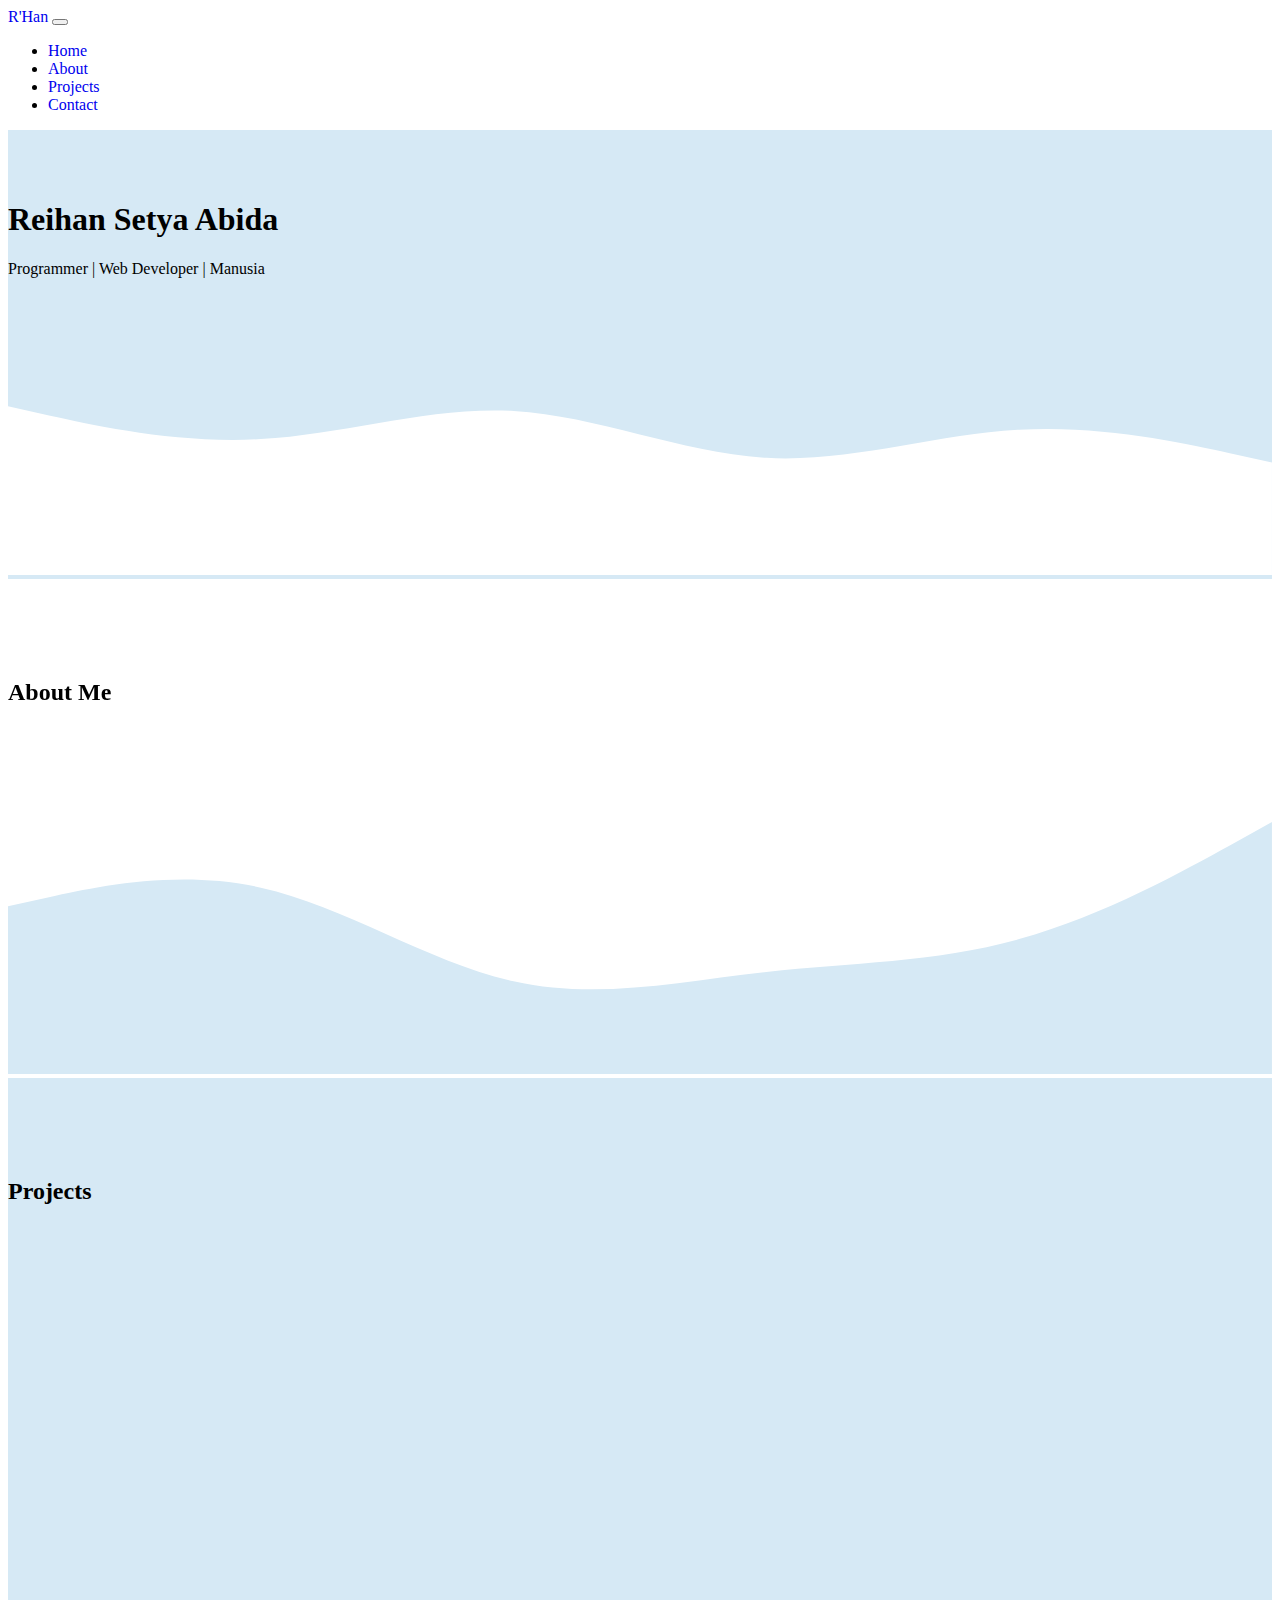
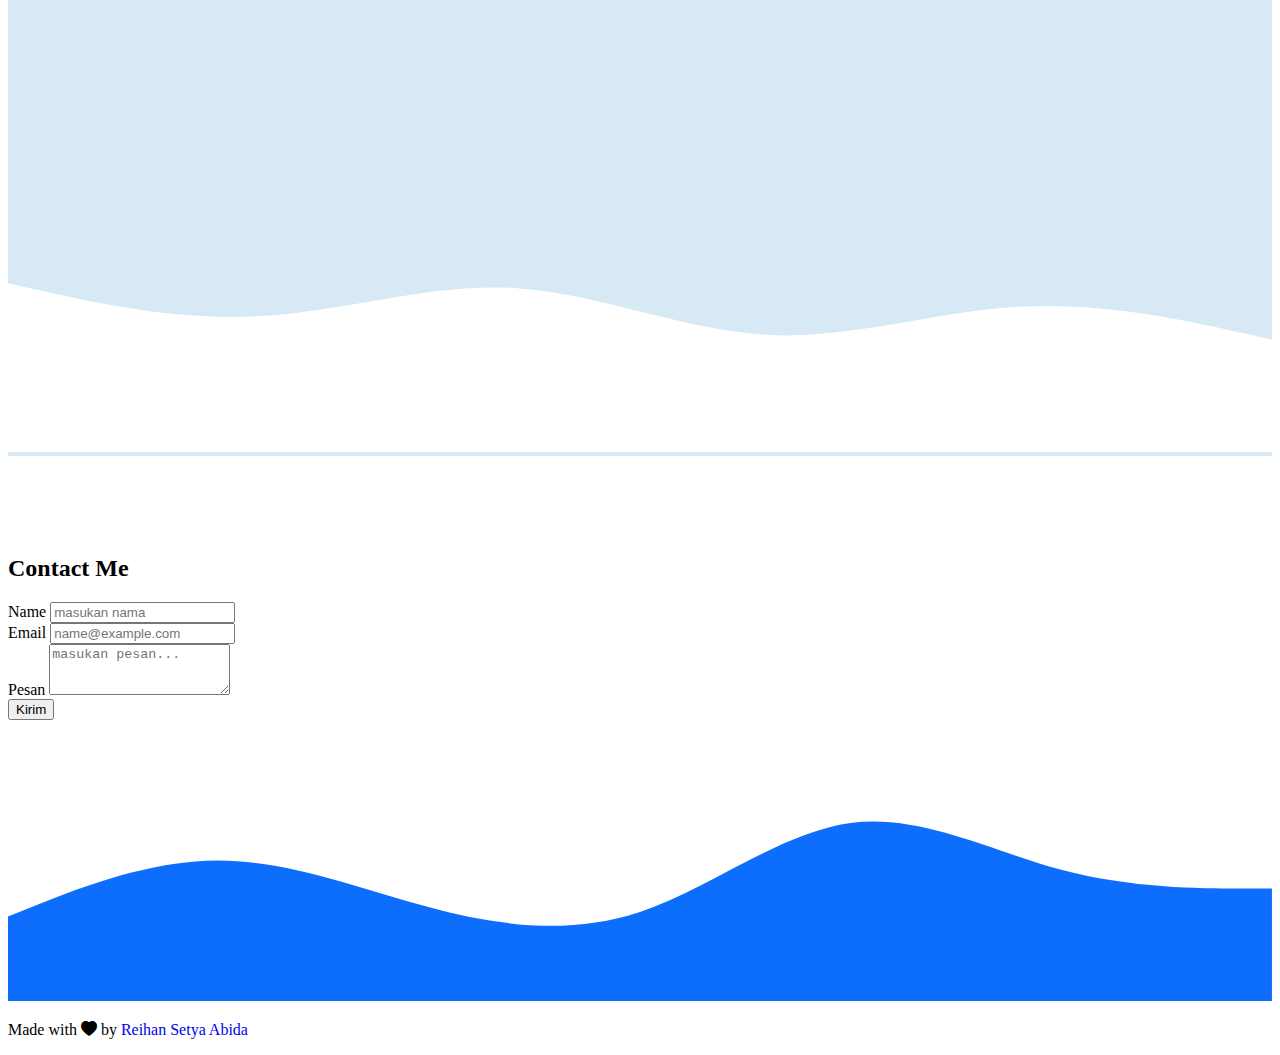
==== index.html @ ae2812f6 "Add files via upload" ====
<!doctype html>
<html lang="en">

<head>
    <!-- Required meta tags -->
    <meta charset="utf-8">
    <meta name="viewport" content="width=device-width, initial-scale=1">

    <!-- Bootstrap CSS -->
    <link href="https://cdn.jsdelivr.net/npm/bootstrap@5.0.0-beta3/dist/css/bootstrap.min.css" rel="stylesheet"
        integrity="sha384-eOJMYsd53ii+scO/bJGFsiCZc+5NDVN2yr8+0RDqr0Ql0h+rP48ckxlpbzKgwra6" crossorigin="anonymous">
    <link rel="stylesheet" href="https://cdn.jsdelivr.net/npm/bootstrap-icons@1.4.1/font/bootstrap-icons.css">
    <link rel="stylesheet" href="style.css">
    <!-- aos -->
    <link rel="stylesheet" href="https://unpkg.com/aos@next/dist/aos.css" />

    <title>Bootstrap 5</title>
</head>


<body>
    <!-- navbar -->
    <nav class="navbar navbar-expand-lg navbar-dark bg-primary fixed-top">
        <div class="container">
            <a class="navbar-brand" href="#">R'Han</a>
            <button class="navbar-toggler" type="button" data-bs-toggle="collapse" data-bs-target="#navbarNav"
                aria-controls="navbarNav" aria-expanded="false" aria-label="Toggle navigation">
                <span class="navbar-toggler-icon"></span>
            </button>
            <div class="collapse navbar-collapse" id="navbarNav">
                <ul class="navbar-nav ms-auto">
                    <li class="nav-item">
                        <a class="nav-link" aria-current="page" href="#">Home</a>
                    </li>
                    <li class="nav-item">
                        <a class="nav-link" href="#about">About</a>
                    </li>
                    <li class="nav-item">
                        <a class="nav-link" href="#project">Projects</a>
                    </li>
                    <li class="nav-item">
                        <a class="nav-link" href="#contact">Contact</a>
                    </li>
                </ul>
            </div>
        </div>
    </nav>
    <!-- end navbar -->

    <!-- jumbotron -->
    <section class="jumbotron text-center mt-5 pt-5">
        <img src="./img/poto2.png" class="img-thumbnail rounded-circle" alt="" width="200">
        <h1 class="display-4">Reihan Setya Abida</h1>
        <p class="lead">Programmer | Web Developer | Manusia</p>
        <svg xmlns="http://www.w3.org/2000/svg" viewBox="0 0 1440 320">
            <path fill="#ffff" fill-opacity="1"
                d="M0,128L48,138.7C96,149,192,171,288,165.3C384,160,480,128,576,133.3C672,139,768,181,864,186.7C960,192,1056,160,1152,154.7C1248,149,1344,171,1392,181.3L1440,192L1440,320L1392,320C1344,320,1248,320,1152,320C1056,320,960,320,864,320C768,320,672,320,576,320C480,320,384,320,288,320C192,320,96,320,48,320L0,320Z">
            </path>
        </svg>
    </section>
    <!-- end jumbotron -->

    <!-- about -->
    <section id="about">
        <div class="container">
            <div class="row pb-3" data-aos="fade-up" data-aos-offset="200" data-aos-once="true">
                <div class="col text-center">
                    <h2>About Me</h2>
                </div>
            </div>
            <div class="row justify-content-center fs-5" data-aos="fade-up" data-aos-offset="200" data-aos-once="true">
                <div class="col-lg-4">
                    <p>Lorem ipsum dolor sit amet consectetur adipisicing elit. Optio perspiciatis odit fugit officia
                        reprehenderit dolore fugiat exercitationem, hic labore quasi.</p>
                </div>
                <div class="col-lg-4">
                    <p>Lorem ipsum dolor sit amet consectetur adipisicing elit. Optio perspiciatis odit fugit officia
                        reprehenderit dolore fugiat exercitationem, hic labore quasi.</p>
                </div>
            </div>
        </div>
        <svg xmlns="http://www.w3.org/2000/svg" viewBox="0 0 1440 320">
            <path fill="#d6e9f5" fill-opacity="1"
                d="M0,128L48,117.3C96,107,192,85,288,106.7C384,128,480,192,576,213.3C672,235,768,213,864,202.7C960,192,1056,192,1152,165.3C1248,139,1344,85,1392,58.7L1440,32L1440,320L1392,320C1344,320,1248,320,1152,320C1056,320,960,320,864,320C768,320,672,320,576,320C480,320,384,320,288,320C192,320,96,320,48,320L0,320Z">
            </path>
        </svg>
    </section>
    <!-- end about -->

    <!-- project -->
    <section id="project">
        <div class="container">
            <div class="row pb-3">
                <div class="col text-center">
                    <h2>Projects</h2>
                </div>
            </div>
            <div class="row justify-content-center" data-aos="flip-up" data-aos-offset="500" data-aos-once="true">
                <div class="col-md-4">
                    <div class="card">
                        <img src="./img/project1.png" class="card-img-top" alt="...">
                        <div class="card-body">
                            <h5 class="card-title">Text Generator</h5>
                            <p class="card-text">Buatlah teks dengan kalimat sopan untuk mengechat dosen, asupan meme
                                setiap hari dan membuat teks rahasia.</p>
                            <a href="https://reihansetya.github.io/Generator/" target="_blank"
                                class="btn btn-primary">Lihat</a>
                        </div>
                    </div>
                </div>
                <div class="col-md-4">
                    <div class="card">
                        <img src="./img/project2.png" class="card-img-top" alt="...">
                        <div class="card-body">
                            <h5 class="card-title">Todo List</h5>
                            <p class="card-text">Atur kegiatan sehari-harimu dengan todolist agar lebih terarah</p>
                            <a href="./todolist/index.html" target="_blank" class="btn btn-primary">Lihat</a>
                        </div>
                    </div>
                </div>
                <div class="col-md-4">
                    <div class="card">
                        <img src="./img/project3.png" class="card-img-top" alt="...">
                        <div class="card-body">
                            <h5 class="card-title">Drum Kit</h5>
                            <p class="card-text">Mainkan simulasi drum dengan website drum kit dengan suara yang sama
                                persis dengan aslinya </p>
                            <a href="./Drum Kit Starting Files/index.html" target="_blank"
                                class="btn btn-primary">Lihat</a>
                        </div>
                    </div>
                </div>
                <div class="col-md-4 pt-3">
                    <div class="card">
                        <img src="./img/project4.png" class="card-img-top" alt="...">
                        <div class="card-body">
                            <h5 class="card-title">Card title</h5>
                            <p class="card-text">hilangkan bosanmu dengan bermain dadu dan uji keberuntunganmu melawan
                                bot</p>
                            <a href="./Dicee Challenge - Starting Files/dicee.html" target="_blank"
                                class="btn btn-primary">Lihat</a>
                        </div>
                    </div>
                </div>
            </div>
        </div>
        <svg xmlns="http://www.w3.org/2000/svg" viewBox="0 0 1440 320">
            <path fill="#ffff" fill-opacity="1"
                d="M0,128L48,138.7C96,149,192,171,288,165.3C384,160,480,128,576,133.3C672,139,768,181,864,186.7C960,192,1056,160,1152,154.7C1248,149,1344,171,1392,181.3L1440,192L1440,320L1392,320C1344,320,1248,320,1152,320C1056,320,960,320,864,320C768,320,672,320,576,320C480,320,384,320,288,320C192,320,96,320,48,320L0,320Z">
            </path>
        </svg>
    </section>
    <!-- end project -->

    <!-- contact -->
    <section id="contact">
        <div class="container">
            <div class="row text-center">
                <div class="col mb-3">
                    <h2>Contact Me</h2>
                </div>
            </div>
            <div class="row justify-content-center">
                <div class="col-md-6">
                    <form name="submit-to-google-sheet">
                        <div class="mb-3">
                            <label for="name" class="form-label">Name</label>
                            <input type="name" name="nama" class="form-control" id="name" placeholder="masukan nama">
                        </div>
                        <div class="mb-3">
                            <label for="email" class="form-label">Email</label>
                            <input type="email" name="email" class="form-control" id="email"
                                placeholder="name@example.com">
                        </div>
                        <div class="mb-3">
                            <label for="pesan" class="form-label">Pesan</label>
                            <textarea name="pesan" class="form-control" id="pesan" rows="3"
                                placeholder="masukan pesan..."></textarea>
                        </div>
                        <button type="submit" class="btn btn-primary">Kirim</button>
                    </form>
                </div>
            </div>
        </div>
        <svg xmlns="http://www.w3.org/2000/svg" viewBox="0 0 1440 320">
            <path fill="#0d6efd" fill-opacity="1"
                d="M0,224L40,208C80,192,160,160,240,160C320,160,400,192,480,213.3C560,235,640,245,720,218.7C800,192,880,128,960,117.3C1040,107,1120,149,1200,170.7C1280,192,1360,192,1400,192L1440,192L1440,320L1400,320C1360,320,1280,320,1200,320C1120,320,1040,320,960,320C880,320,800,320,720,320C640,320,560,320,480,320C400,320,320,320,240,320C160,320,80,320,40,320L0,320Z">
            </path>
        </svg>
    </section>
    <!-- akhir contact -->

    <!-- footer -->
    <footer class="bg-primary text-white text-center pb-5">
        <p>Made with <i class="bi bi-heart-fill text-danger"></i> by <a class="text-white fw-bold"
                href="https://github.com/reihansetya">Reihan Setya Abida</a></p>
    </footer>
    <!-- end footer -->

    <!-- aos -->
    <script src="https://unpkg.com/aos@next/dist/aos.js"></script>
    <script>
        AOS.init();
    </script>

    <script src="https://cdn.jsdelivr.net/npm/bootstrap@5.0.0-beta3/dist/js/bootstrap.bundle.min.js"
        integrity="sha384-JEW9xMcG8R+pH31jmWH6WWP0WintQrMb4s7ZOdauHnUtxwoG2vI5DkLtS3qm9Ekf" crossorigin="anonymous">
    </script>

    <script>
        let navLinks = document.querySelectorAll('.nav-link');
        const menuToggle = document.getElementById('navbarNav')
        const bsCollapse = new bootstrap.Collapse(menuToggle)
        navLinks.forEach((l) => {
            l.addEventListener('click', () => {
                bsCollapse.toggle()
            })
        });

        const scriptURL =
            'https: //script.google.com/macros/s/AKfycbzzU7azQP9y8tCpR36m3d_C2-T3v5DODd1uv8Y9DD2wpixZuv9uGLZQC1PwlU5B99st/exec'
        const form = document.forms['submit-to-google-sheet']

        form.addEventListener('submit', e => {
            e.preventDefault()
            fetch(scriptURL, {
                    method: 'POST',
                    body: new FormData(form)
                })
                .then(response => console.log('Success!', response))
                .catch(error => console.error('Error!', error.message))
        })
    </script>



</body>

</html>
---- style.css ----
.jumbotron {
  padding-top: 2rem;
  background-color: #d6e9f5;
}

section {
  padding-top: 5rem;
}

#project {
  background-color: #d6e9f5;
}

.card {
  padding: 2px;
  border: 1px solid rgba(238, 238, 238, 0.5);
}

.form-control:focus {
  border: none;
  outline: none;
}

a {
  text-decoration: none;
}
/*
.card img {
  height: 200px;
} */

/* @media (max-width: 886px) {
  .card {
    margin: 0 auto;
    width: 90%;
  }
} */
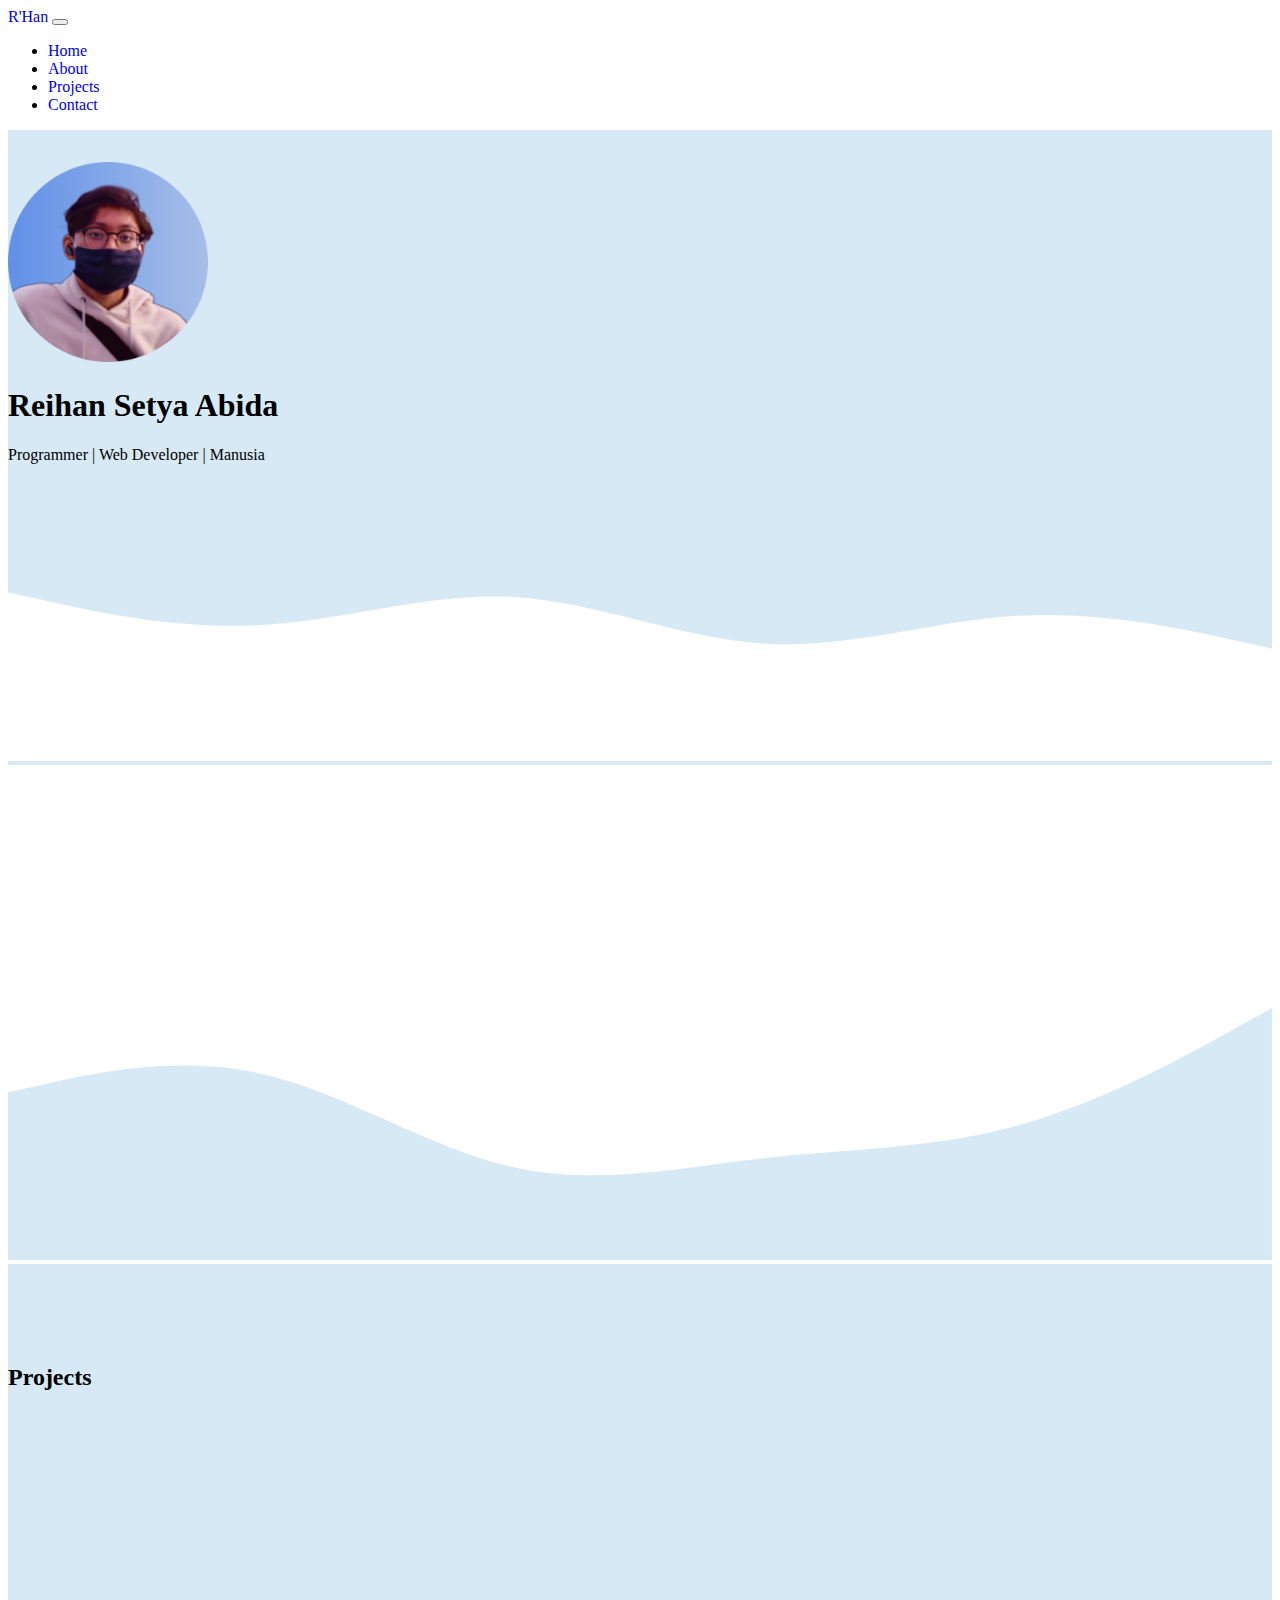
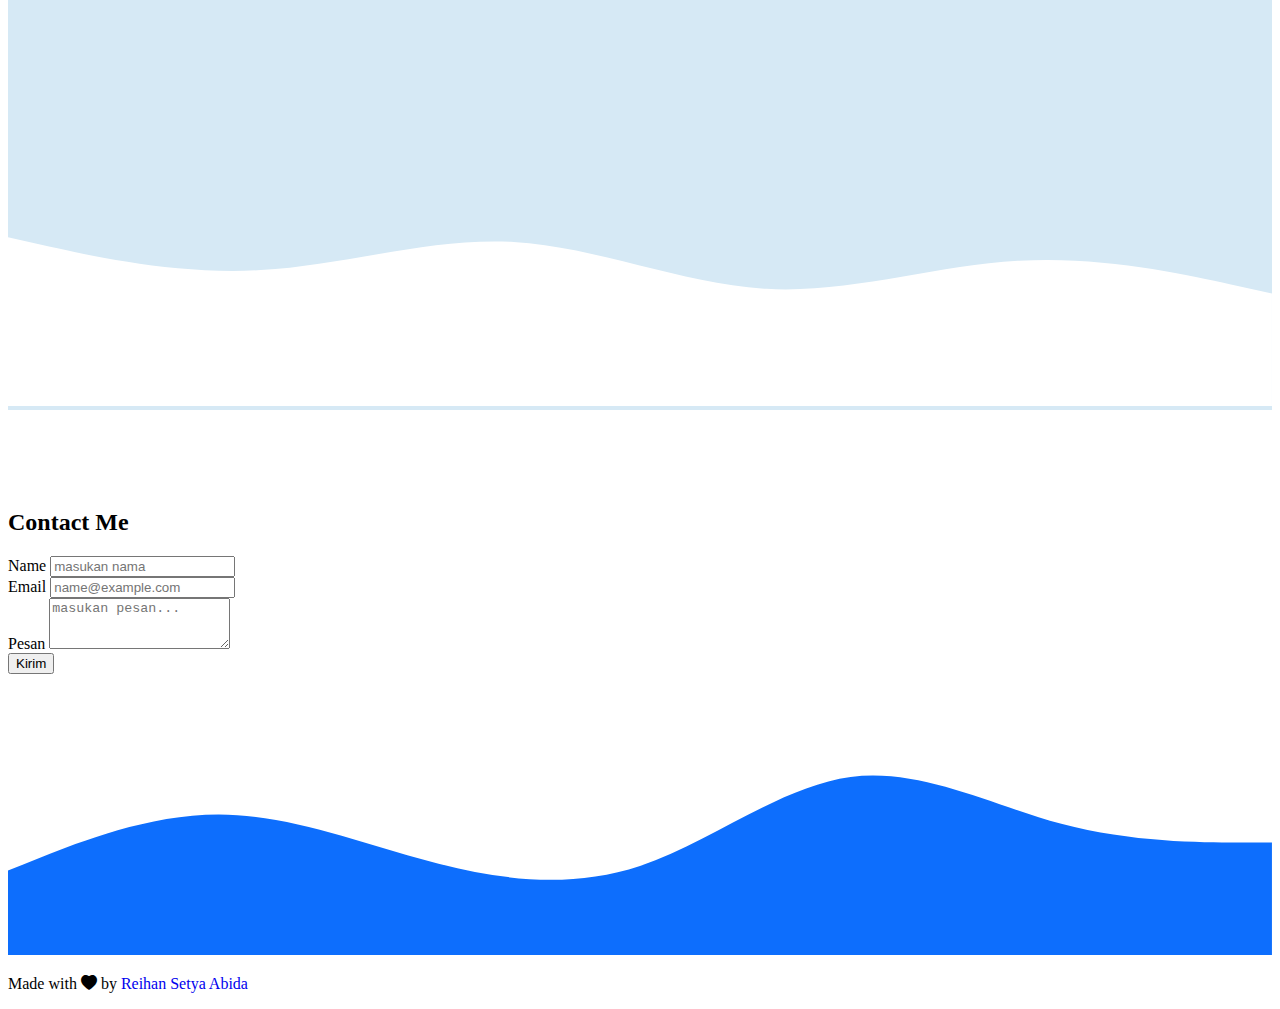
==== commit 315f2d51: "Update index.html" ====
--- a/index.html
+++ b/index.html
@@ -49,7 +49,7 @@
 
     <!-- jumbotron -->
     <section class="jumbotron text-center mt-5 pt-5">
-        <img src="./img/poto2.png" class="img-thumbnail rounded-circle" alt="" width="200">
+        <img src="img/poto2.png" class="img-thumbnail rounded-circle" alt="" width="200">
         <h1 class="display-4">Reihan Setya Abida</h1>
         <p class="lead">Programmer | Web Developer | Manusia</p>
         <svg xmlns="http://www.w3.org/2000/svg" viewBox="0 0 1440 320">
@@ -236,4 +236,4 @@
 
 </body>
 
-</html>+</html>
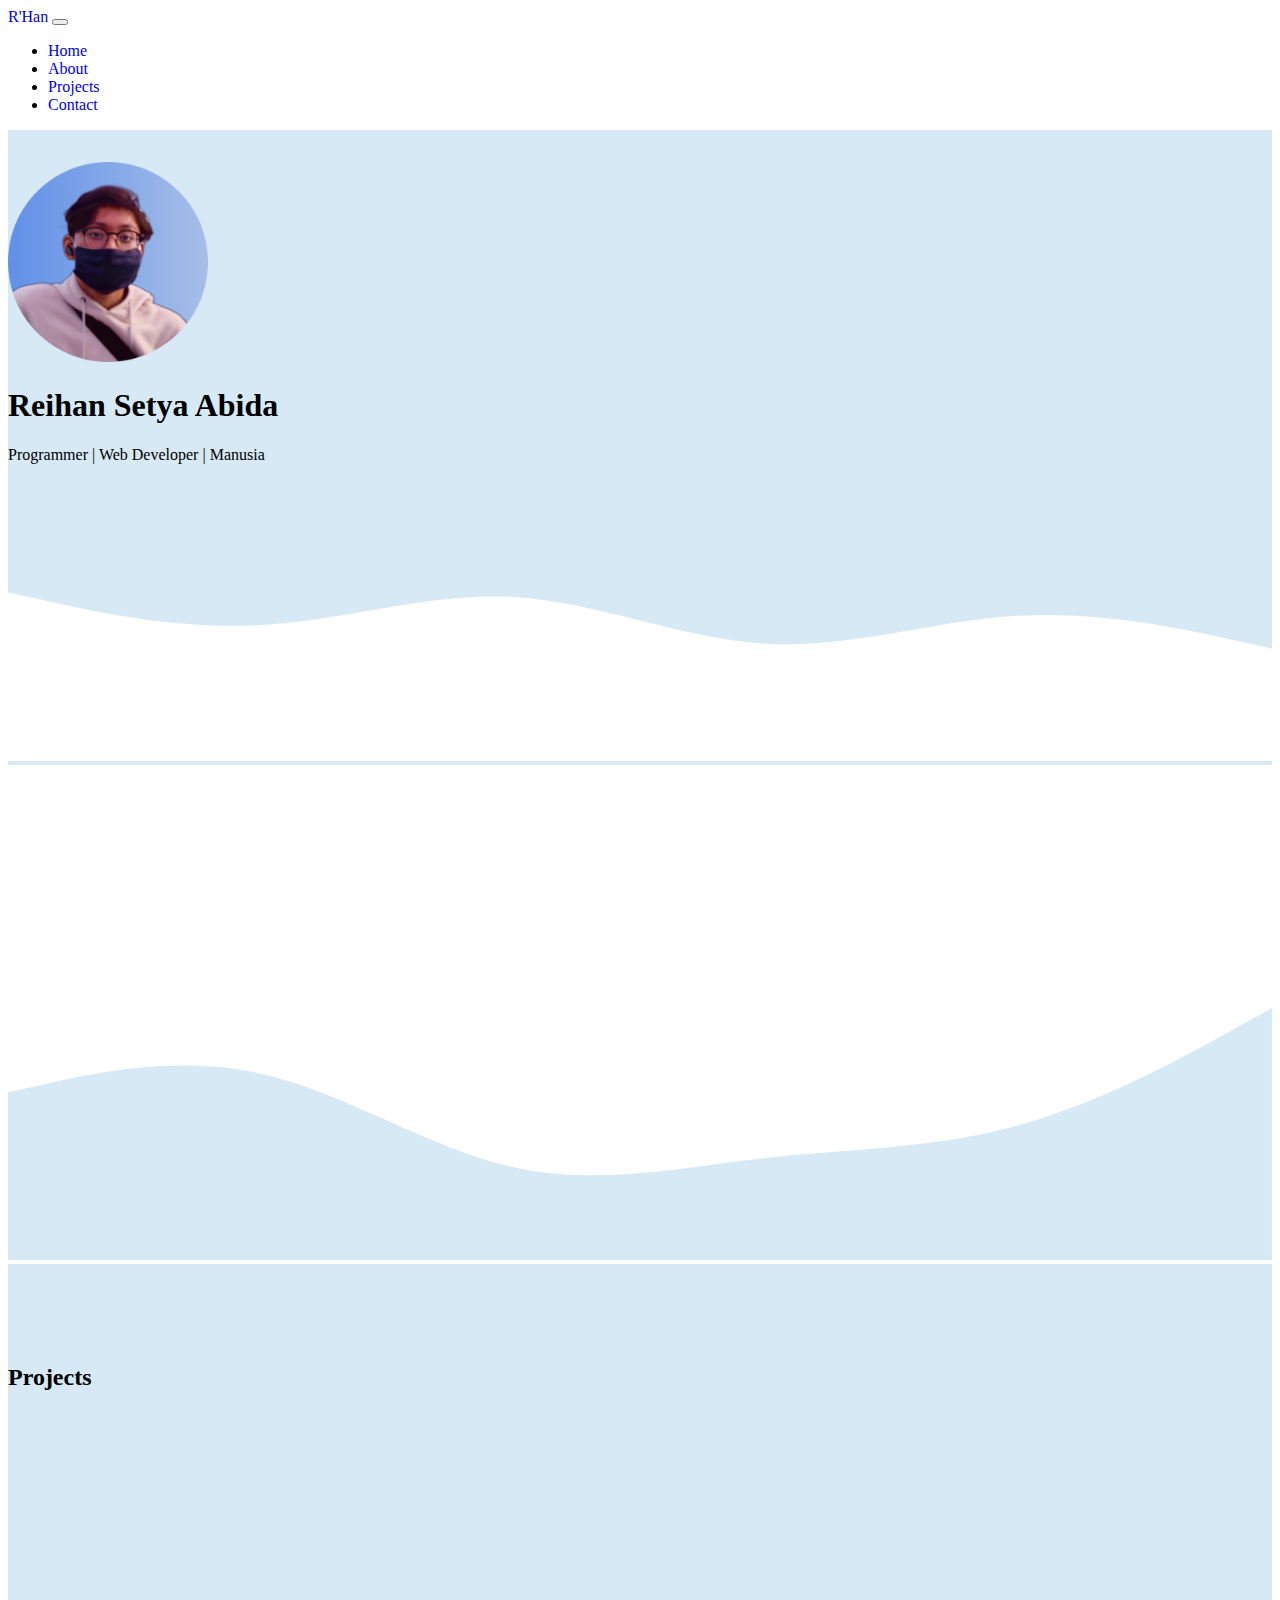
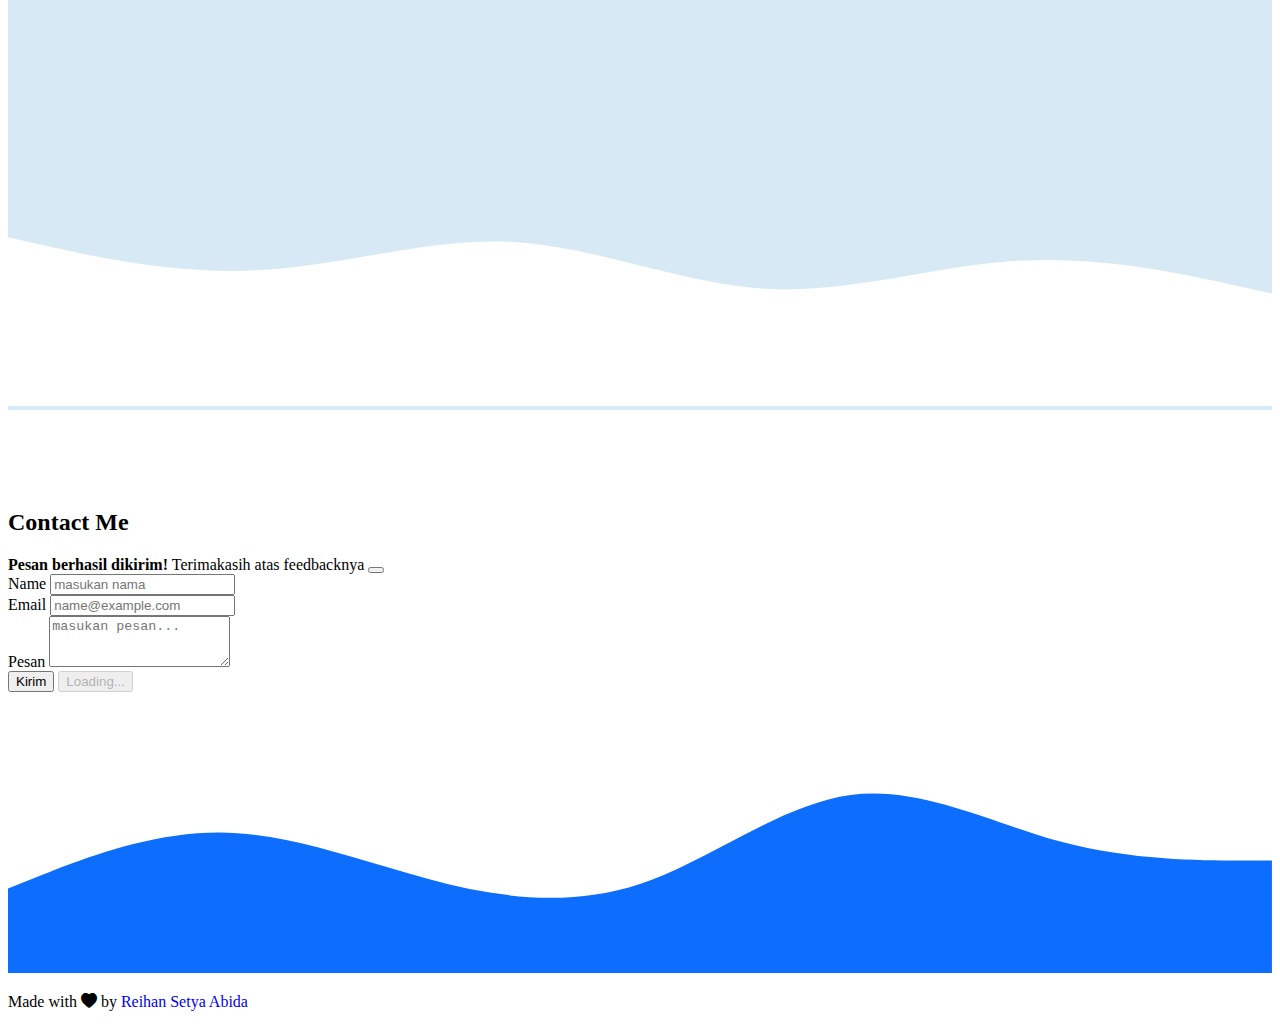
==== commit f77d0f6d: "ubah fitur contact" ====
--- a/index.html
+++ b/index.html
@@ -49,7 +49,7 @@
 
     <!-- jumbotron -->
     <section class="jumbotron text-center mt-5 pt-5">
-        <img src="img/poto2.png" class="img-thumbnail rounded-circle" alt="" width="200">
+        <img src="./img/poto2.png" class="img-thumbnail rounded-circle" alt="" width="200">
         <h1 class="display-4">Reihan Setya Abida</h1>
         <p class="lead">Programmer | Web Developer | Manusia</p>
         <svg xmlns="http://www.w3.org/2000/svg" viewBox="0 0 1440 320">
@@ -162,7 +162,11 @@
             </div>
             <div class="row justify-content-center">
                 <div class="col-md-6">
-                    <form name="submit-to-google-sheet">
+                    <div class="alert alert-success alert-dismissible fade show d-none" role="alert">
+                        <strong>Pesan berhasil dikirim!</strong> Terimakasih atas feedbacknya
+                        <button type="button" class="btn-close" data-bs-dismiss="alert" aria-label="Close"></button>
+                    </div>
+                    <form name="tes-kirim">
                         <div class="mb-3">
                             <label for="name" class="form-label">Name</label>
                             <input type="name" name="nama" class="form-control" id="name" placeholder="masukan nama">
@@ -177,7 +181,11 @@
                             <textarea name="pesan" class="form-control" id="pesan" rows="3"
                                 placeholder="masukan pesan..."></textarea>
                         </div>
-                        <button type="submit" class="btn btn-primary">Kirim</button>
+                        <button type="submit" class="btn btn-kirim btn-primary">Kirim</button>
+                        <button class="btn btn-primary btn-loading d-none" type="button" disabled>
+                            <span class="spinner-border spinner-border-sm" role="status" aria-hidden="true"></span>
+                            Loading...
+                        </button>
                     </form>
                 </div>
             </div>
@@ -207,7 +215,9 @@
         integrity="sha384-JEW9xMcG8R+pH31jmWH6WWP0WintQrMb4s7ZOdauHnUtxwoG2vI5DkLtS3qm9Ekf" crossorigin="anonymous">
     </script>
 
+    <!-- js aing -->
     <script>
+        //tampian mobile biar kalo di klik langung ilnag
         let navLinks = document.querySelectorAll('.nav-link');
         const menuToggle = document.getElementById('navbarNav')
         const bsCollapse = new bootstrap.Collapse(menuToggle)
@@ -217,17 +227,35 @@
             })
         });
 
+        //google spreadsheet
         const scriptURL =
-            'https: //script.google.com/macros/s/AKfycbzzU7azQP9y8tCpR36m3d_C2-T3v5DODd1uv8Y9DD2wpixZuv9uGLZQC1PwlU5B99st/exec'
-        const form = document.forms['submit-to-google-sheet']
+            'https://script.google.com/macros/s/AKfycbzzU7azQP9y8tCpR36m3d_C2-T3v5DODd1uv8Y9DD2wpixZuv9uGLZQC1PwlU5B99st/exec'
+        const form = document.forms['tes-kirim'];
+
+        //buat nampilin tulisan kalo dh kekirm
+        const btnkirim = document.querySelector('.btn-kirim');
+        const btnLoading = document.querySelector('.btn-loading');
+        const alertSucces = document.querySelector('.alert')
 
         form.addEventListener('submit', e => {
             e.preventDefault()
+            //ketika submit di klik
+            //tombol loading tampil, tombol kirim hilang
+            btnLoading.classList.toggle('d-none');
+            btnkirim.classList.toggle('d-none');
             fetch(scriptURL, {
                     method: 'POST',
                     body: new FormData(form)
                 })
-                .then(response => console.log('Success!', response))
+                .then((response) => {
+                    //tampilkan tobolkirim, hilangkan tombol loading
+                    btnLoading.classList.toggle('d-none');
+                    btnkirim.classList.toggle('d-none');
+                    alertSucces.classList.toggle('d-none');
+                    //reset form
+                    form.reset();
+                    console.log('Success!', response);
+                })
                 .catch(error => console.error('Error!', error.message))
         })
     </script>
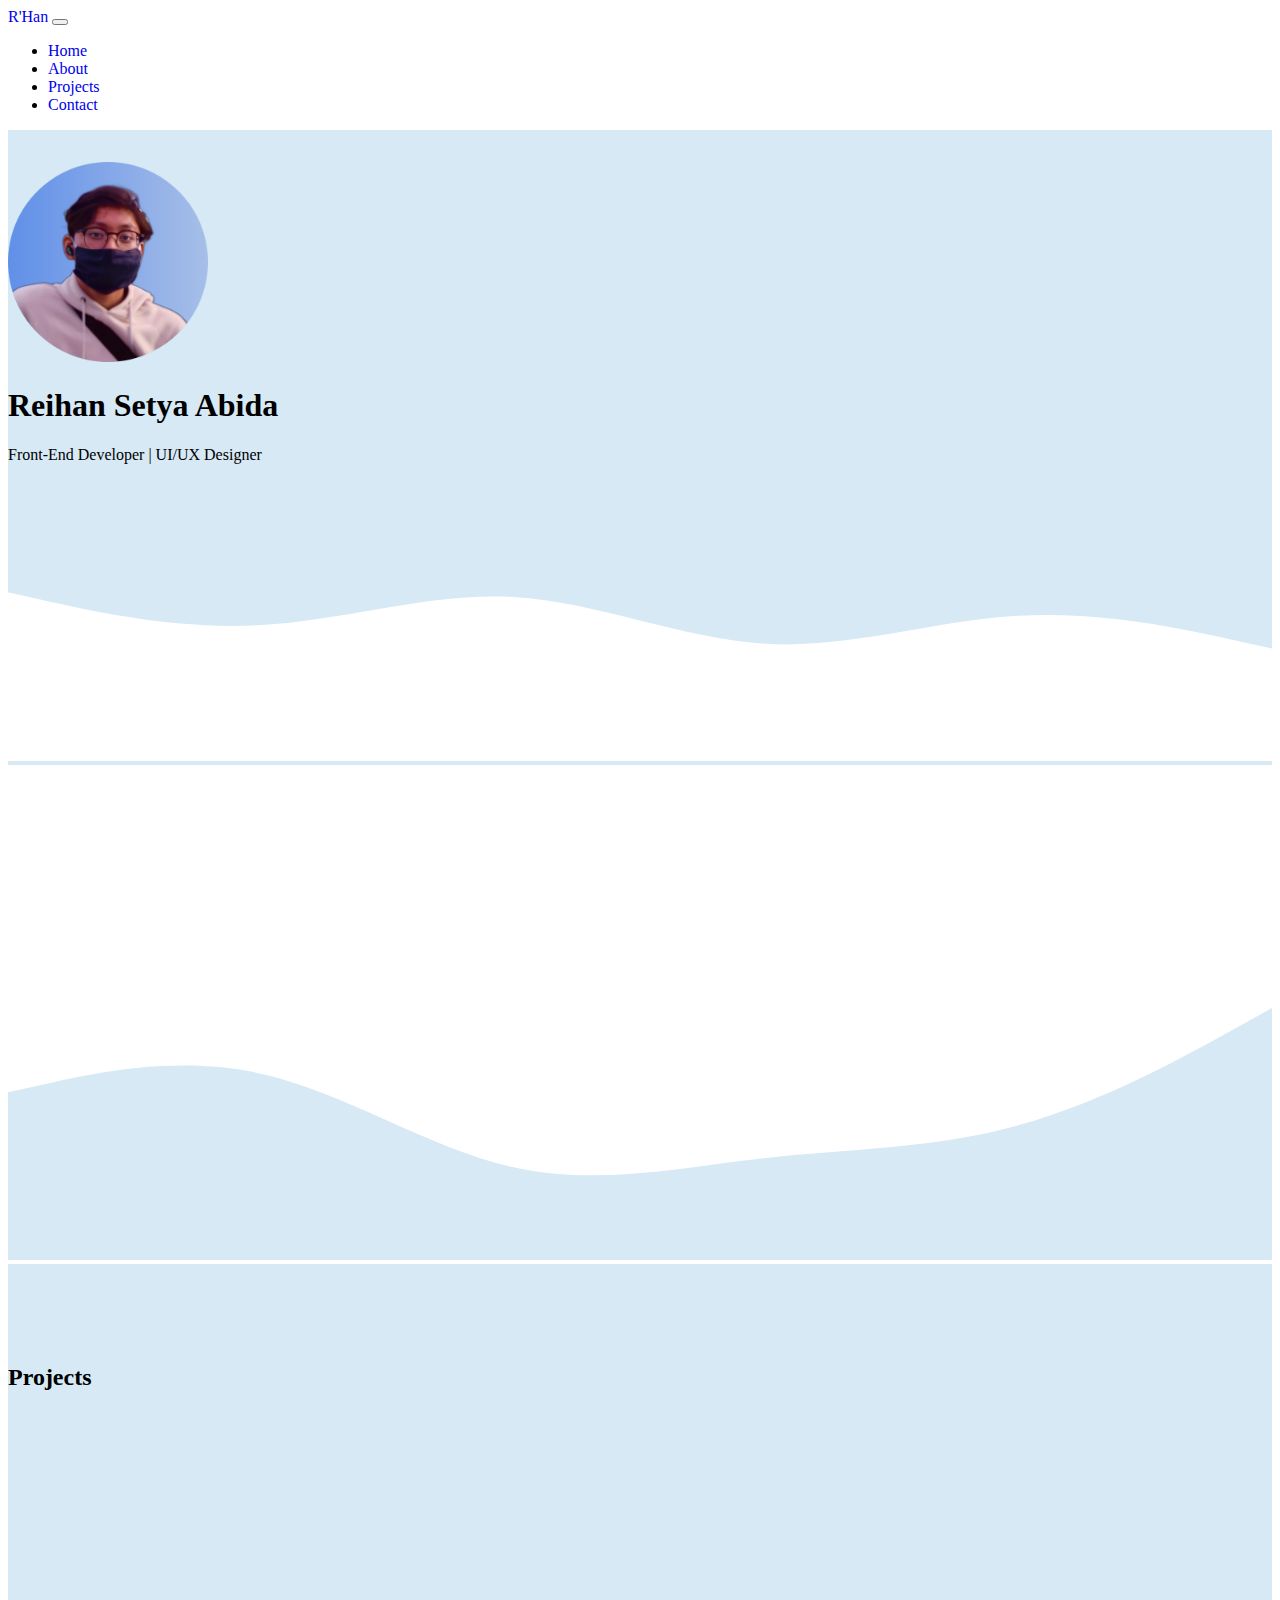
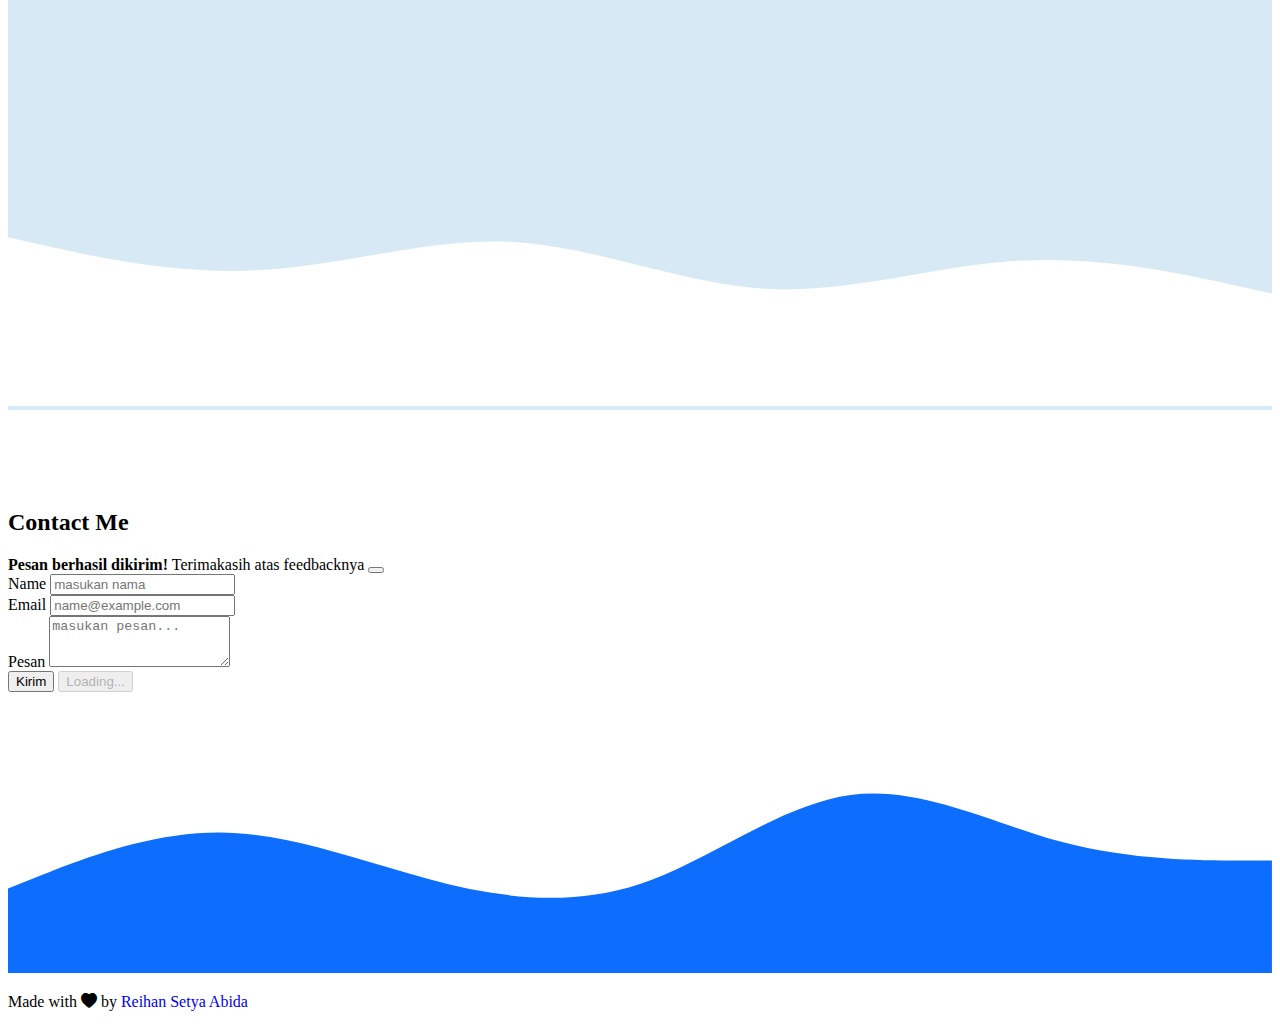
==== commit 1a518619: "Update index.html" ====
--- a/index.html
+++ b/index.html
@@ -51,7 +51,7 @@
     <section class="jumbotron text-center mt-5 pt-5">
         <img src="./img/poto2.png" class="img-thumbnail rounded-circle" alt="" width="200">
         <h1 class="display-4">Reihan Setya Abida</h1>
-        <p class="lead">Programmer | Web Developer | Manusia</p>
+        <p class="lead">Front-End Developer | UI/UX Designer</p>
         <svg xmlns="http://www.w3.org/2000/svg" viewBox="0 0 1440 320">
             <path fill="#ffff" fill-opacity="1"
                 d="M0,128L48,138.7C96,149,192,171,288,165.3C384,160,480,128,576,133.3C672,139,768,181,864,186.7C960,192,1056,160,1152,154.7C1248,149,1344,171,1392,181.3L1440,192L1440,320L1392,320C1344,320,1248,320,1152,320C1056,320,960,320,864,320C768,320,672,320,576,320C480,320,384,320,288,320C192,320,96,320,48,320L0,320Z">
@@ -70,12 +70,10 @@
             </div>
             <div class="row justify-content-center fs-5" data-aos="fade-up" data-aos-offset="200" data-aos-once="true">
                 <div class="col-lg-4">
-                    <p>Lorem ipsum dolor sit amet consectetur adipisicing elit. Optio perspiciatis odit fugit officia
-                        reprehenderit dolore fugiat exercitationem, hic labore quasi.</p>
+                    <p>Saya adalah mahasiswa semester 5 dari universitas Mercu Buana, saya menempuh pendidikan S1 jurusan teknik informatika</p>
                 </div>
                 <div class="col-lg-4">
-                    <p>Lorem ipsum dolor sit amet consectetur adipisicing elit. Optio perspiciatis odit fugit officia
-                        reprehenderit dolore fugiat exercitationem, hic labore quasi.</p>
+                    <p>Memiliki minat pada programming sejak SMK terutama dibidang web developer khususnya front-end developer untuk saat ini</p>
                 </div>
             </div>
         </div>
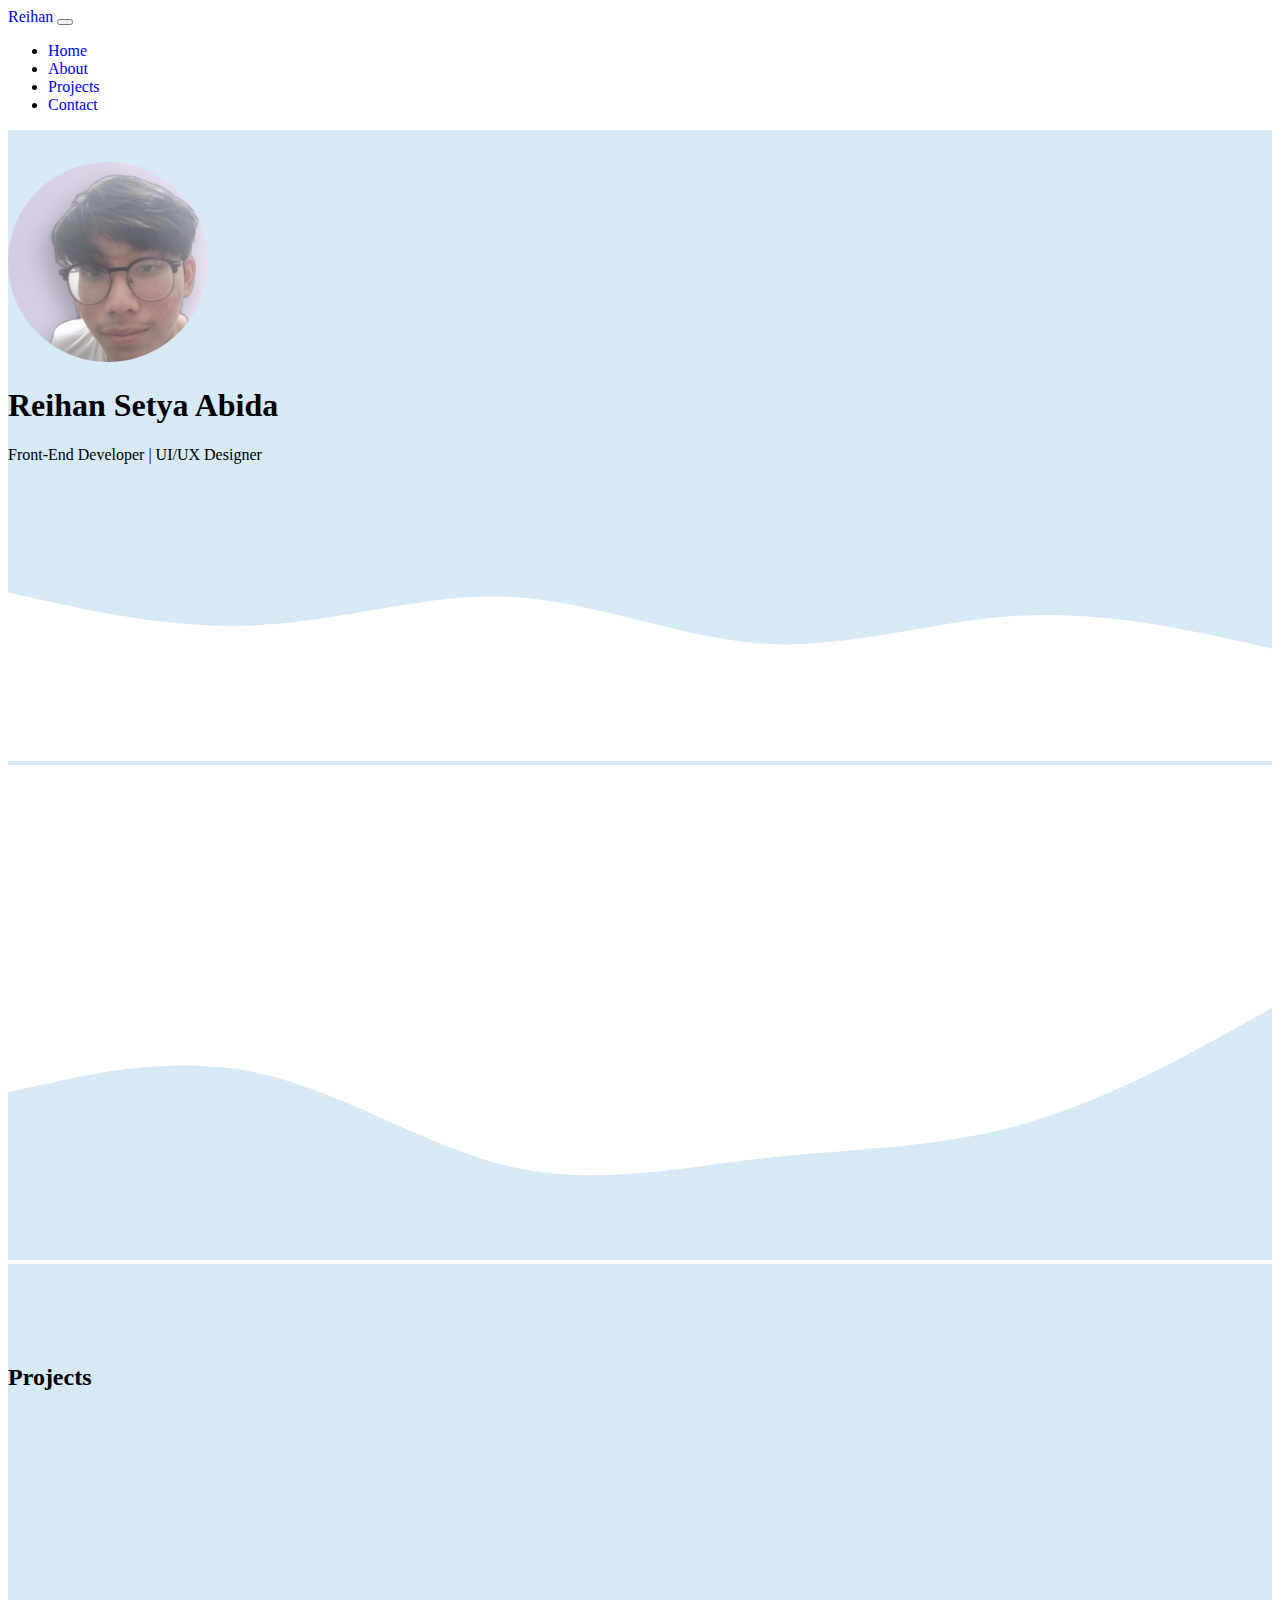
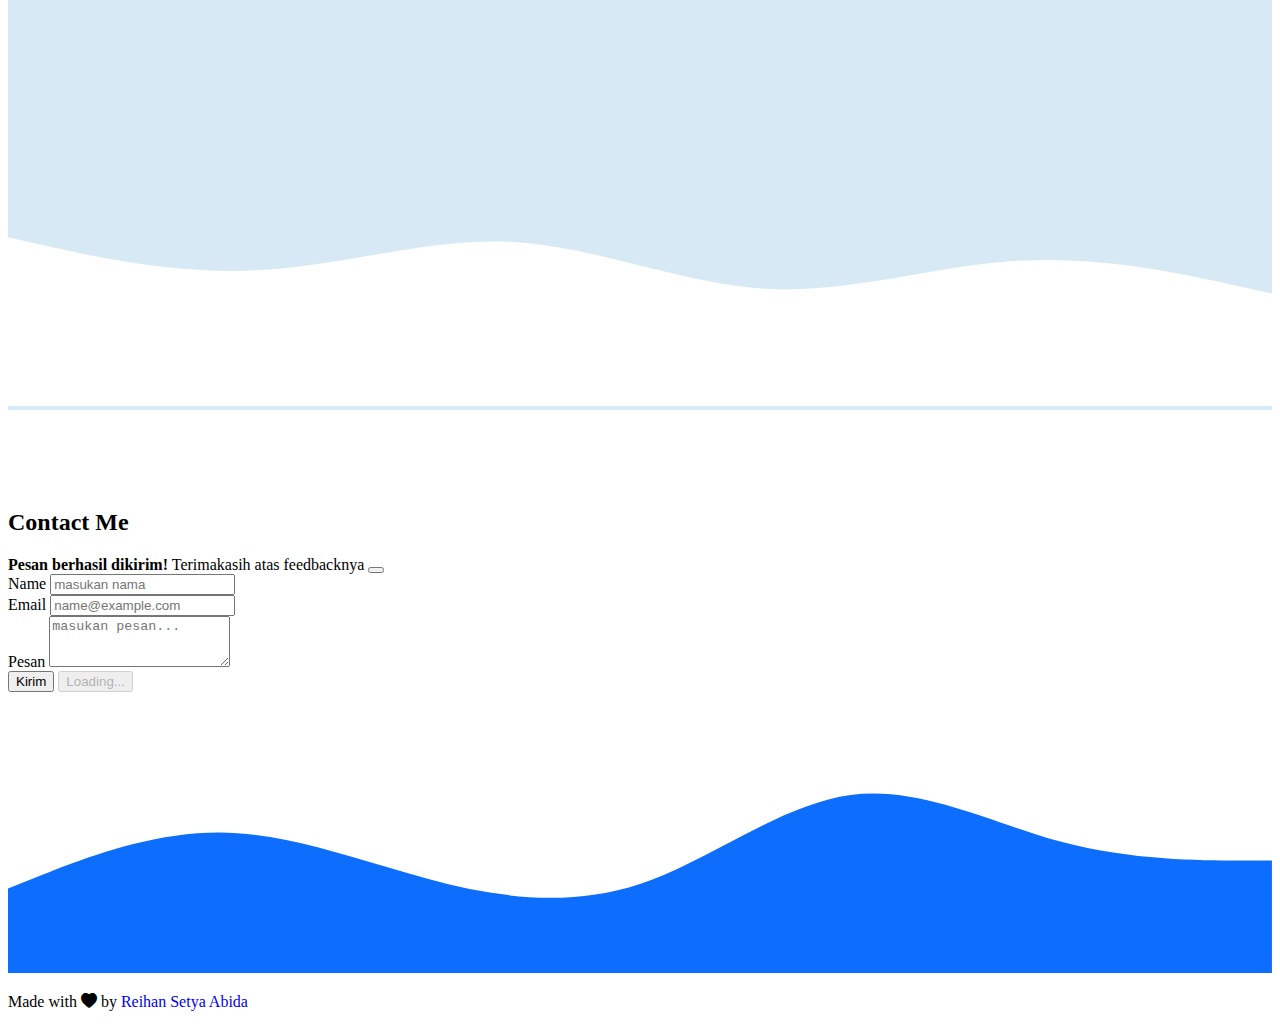
==== commit ef75c296: "menambah poto" ====
--- a/index.html
+++ b/index.html
@@ -22,7 +22,7 @@
     <!-- navbar -->
     <nav class="navbar navbar-expand-lg navbar-dark bg-primary fixed-top">
         <div class="container">
-            <a class="navbar-brand" href="#">R'Han</a>
+            <a class="navbar-brand" href="#">Reihan</a>
             <button class="navbar-toggler" type="button" data-bs-toggle="collapse" data-bs-target="#navbarNav"
                 aria-controls="navbarNav" aria-expanded="false" aria-label="Toggle navigation">
                 <span class="navbar-toggler-icon"></span>
@@ -49,7 +49,7 @@
 
     <!-- jumbotron -->
     <section class="jumbotron text-center mt-5 pt-5">
-        <img src="./img/poto2.png" class="img-thumbnail rounded-circle" alt="" width="200">
+        <img src="./img/profile-pic (2).png" class="img-thumbnail rounded-circle" alt="" width="200">
         <h1 class="display-4">Reihan Setya Abida</h1>
         <p class="lead">Front-End Developer | UI/UX Designer</p>
         <svg xmlns="http://www.w3.org/2000/svg" viewBox="0 0 1440 320">
@@ -70,10 +70,12 @@
             </div>
             <div class="row justify-content-center fs-5" data-aos="fade-up" data-aos-offset="200" data-aos-once="true">
                 <div class="col-lg-4">
-                    <p>Saya adalah mahasiswa semester 5 dari universitas Mercu Buana, saya menempuh pendidikan S1 jurusan teknik informatika</p>
+                    <p>Saya adalah mahasiswa semester 5 dari universitas Mercu Buana, saya menempuh pendidikan S1
+                        jurusan teknik informatika</p>
                 </div>
                 <div class="col-lg-4">
-                    <p>Memiliki minat pada programming sejak SMK terutama dibidang web developer khususnya front-end developer untuk saat ini</p>
+                    <p>Memiliki minat pada programming sejak SMK terutama dibidang web developer khususnya front-end
+                        developer untuk saat ini</p>
                 </div>
             </div>
         </div>
@@ -262,4 +264,4 @@
 
 </body>
 
-</html>
+</html>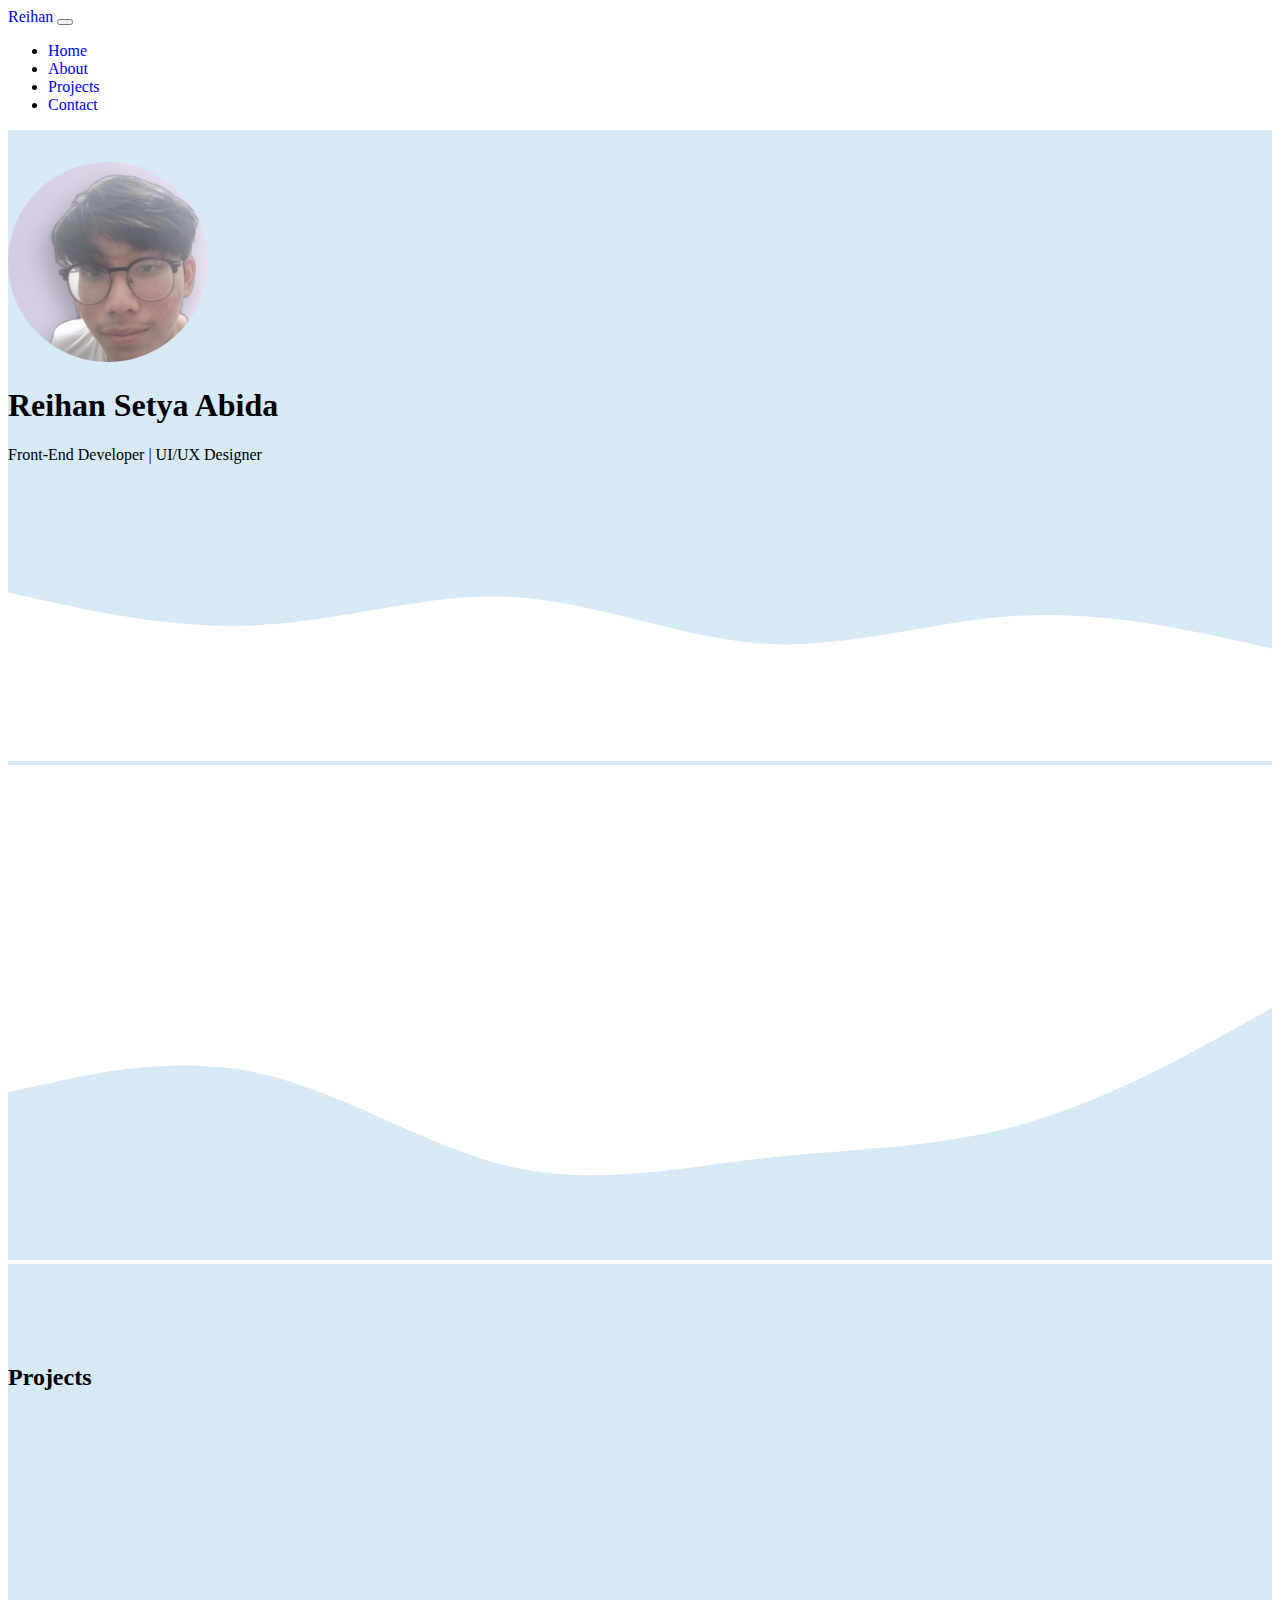
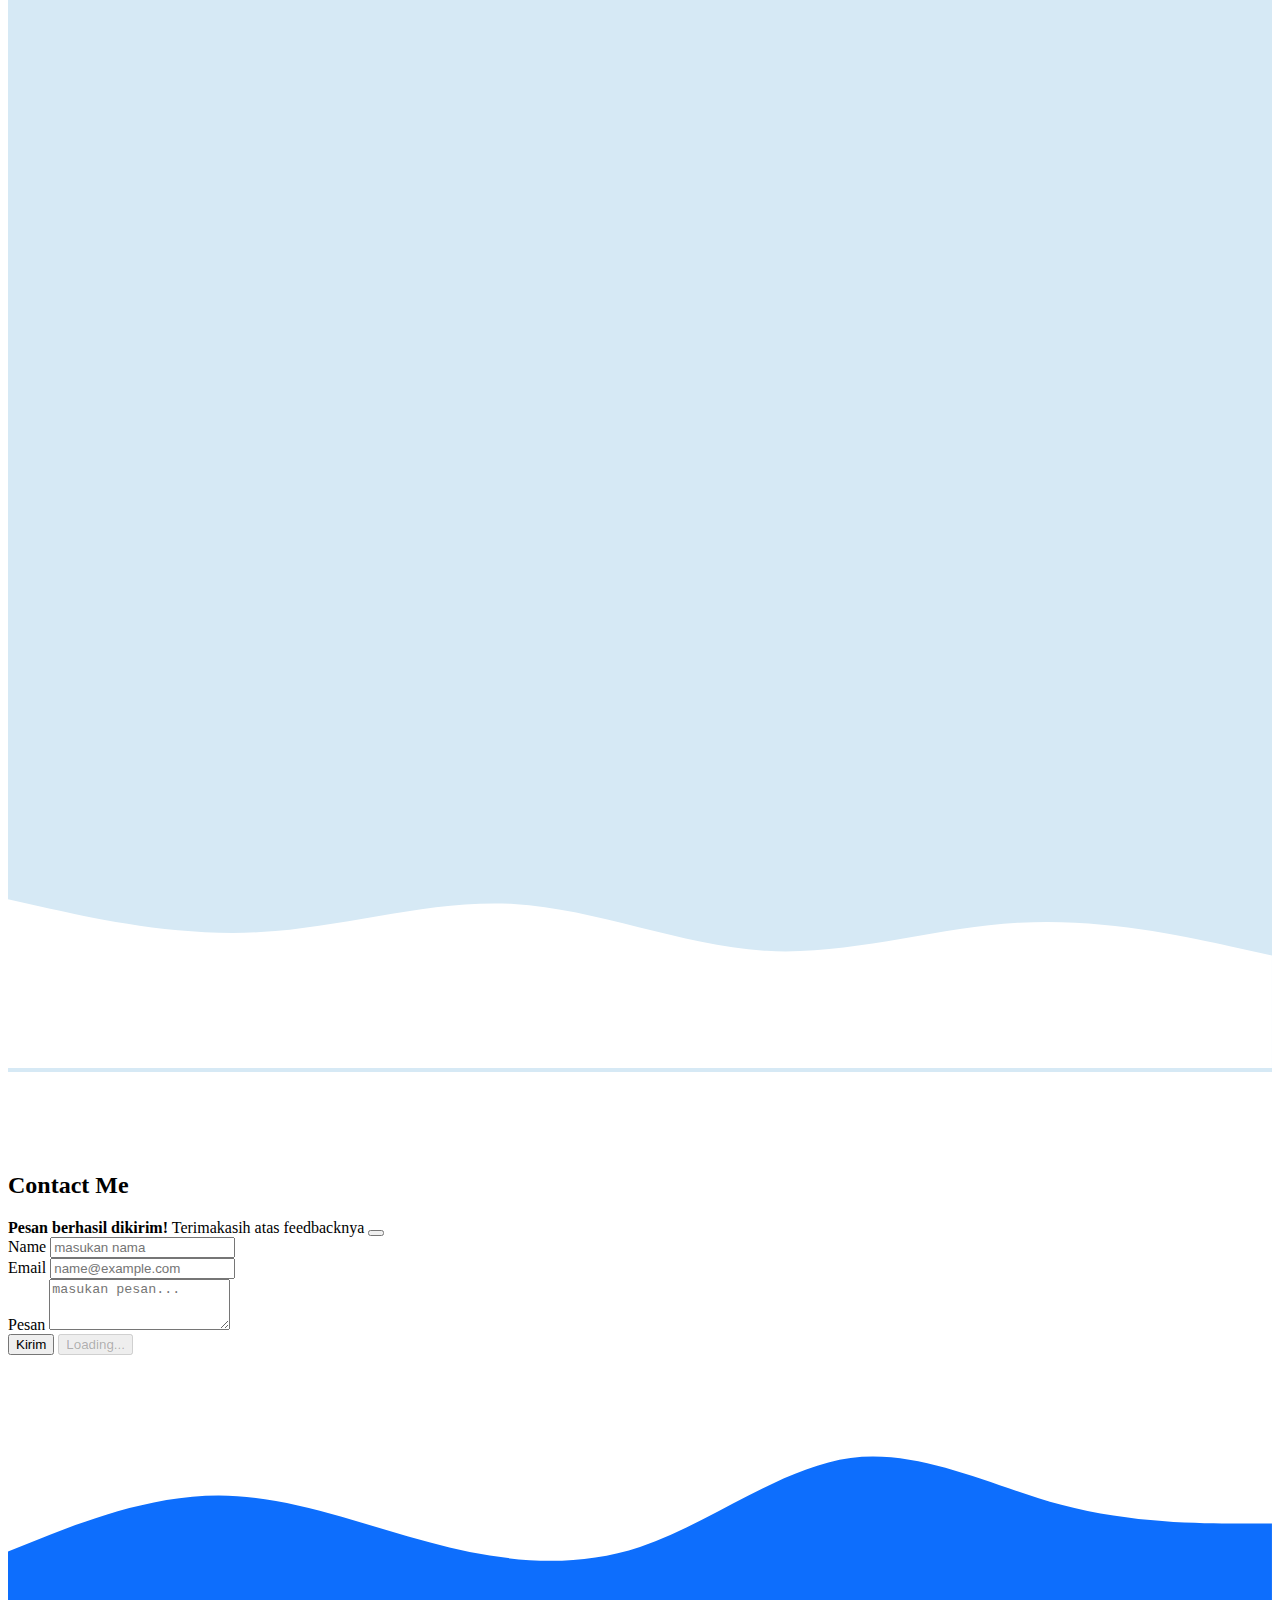
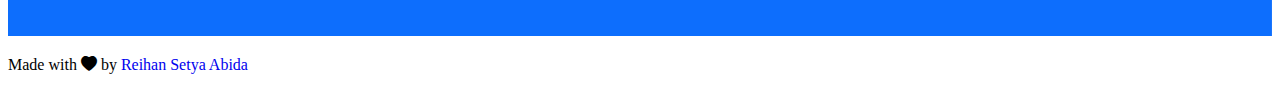
==== commit 4a7a4e1b: "finishing" ====
--- a/index.html
+++ b/index.html
@@ -130,7 +130,7 @@
                         </div>
                     </div>
                 </div>
-                <div class="col-md-4 pt-3">
+                <div class="col-md-4 pt-4">
                     <div class="card">
                         <img src="./img/project4.png" class="card-img-top" alt="...">
                         <div class="card-body">
@@ -138,6 +138,18 @@
                             <p class="card-text">hilangkan bosanmu dengan bermain dadu dan uji keberuntunganmu melawan
                                 bot</p>
                             <a href="./Dicee Challenge - Starting Files/dicee.html" target="_blank"
+                                class="btn btn-primary">Lihat</a>
+                        </div>
+                    </div>
+                </div>
+                <div class="col-md-4 pt-4">
+                    <div class="card">
+                        <img src="./img/breadcode.png" class="card-img-top" alt="...">
+                        <div class="card-body">
+                            <h5 class="card-title">BreadCode</h5>
+                            <p class="card-text">Sebuah website yang bertujuan untuk membantu generasi muda untuk
+                                belajar programming</p>
+                            <a href="https://reihantester.000webhostapp.com/" target="_blank"
                                 class="btn btn-primary">Lihat</a>
                         </div>
                     </div>
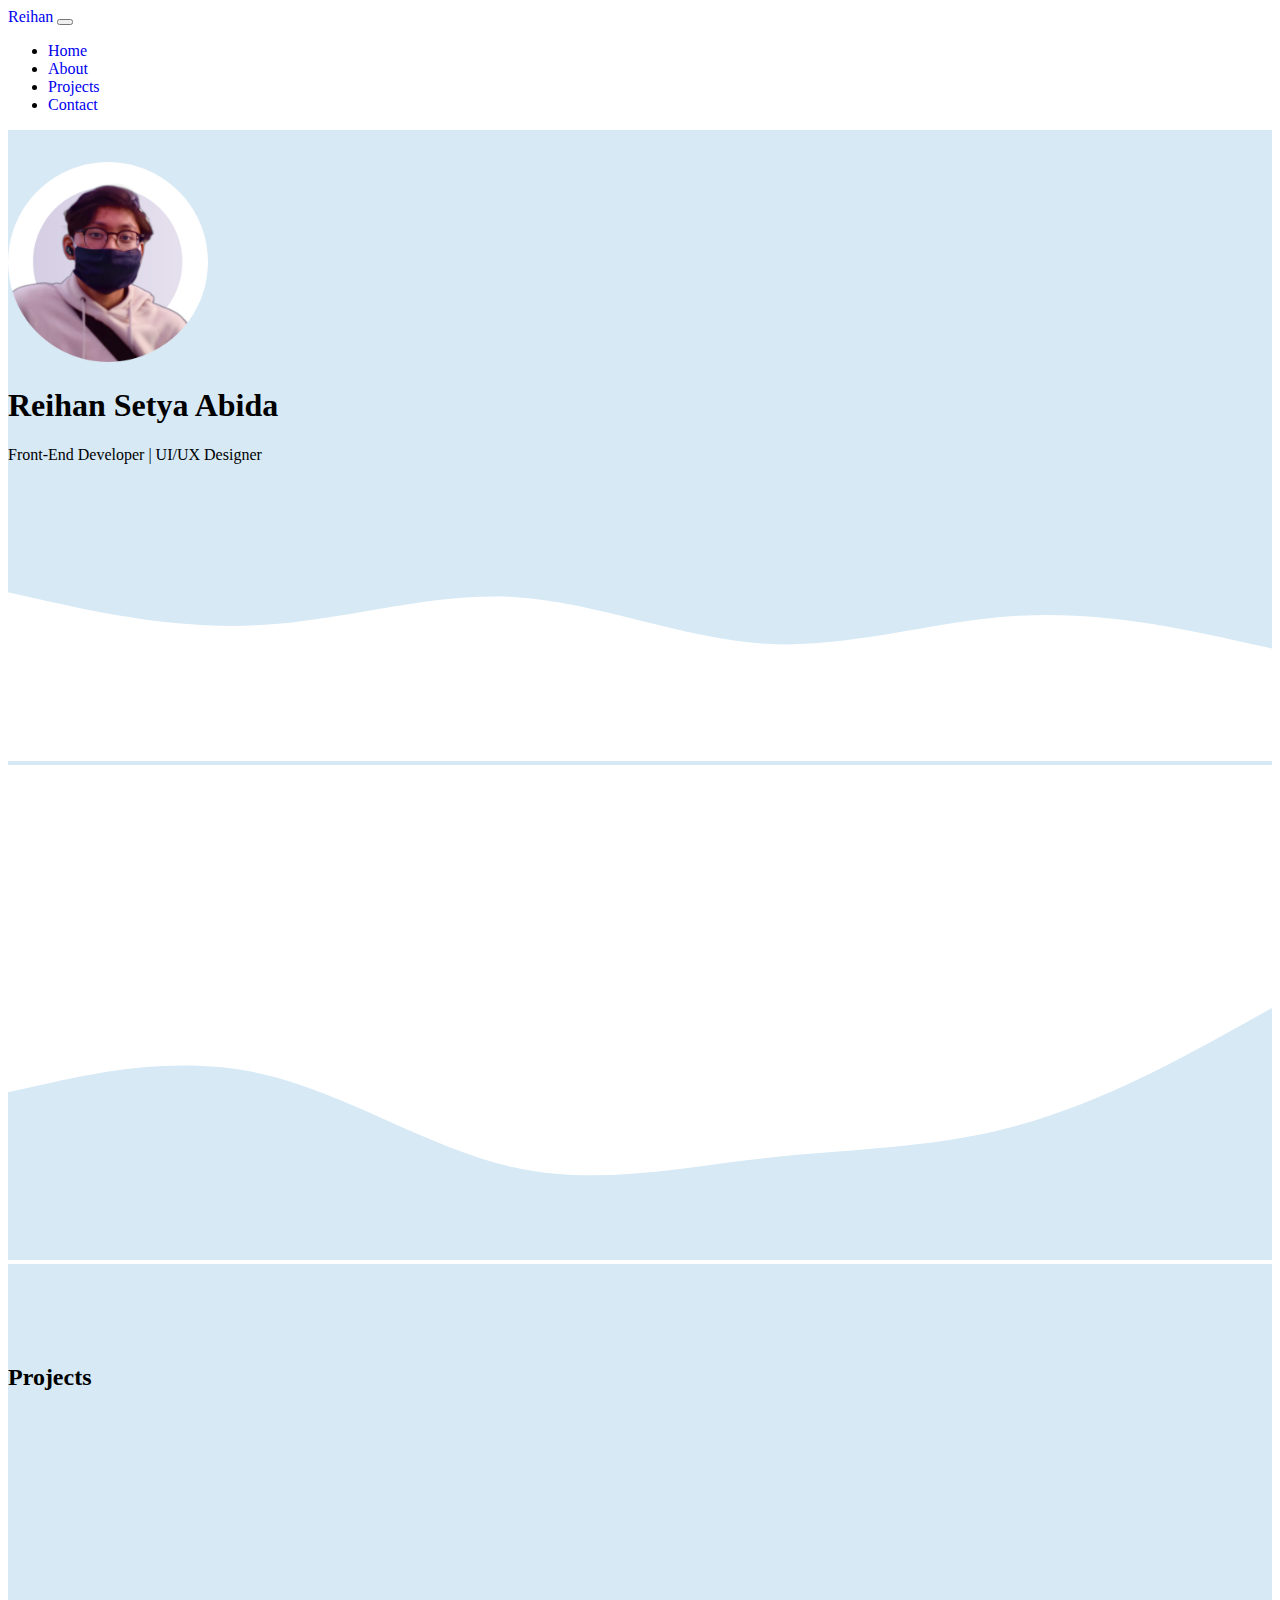
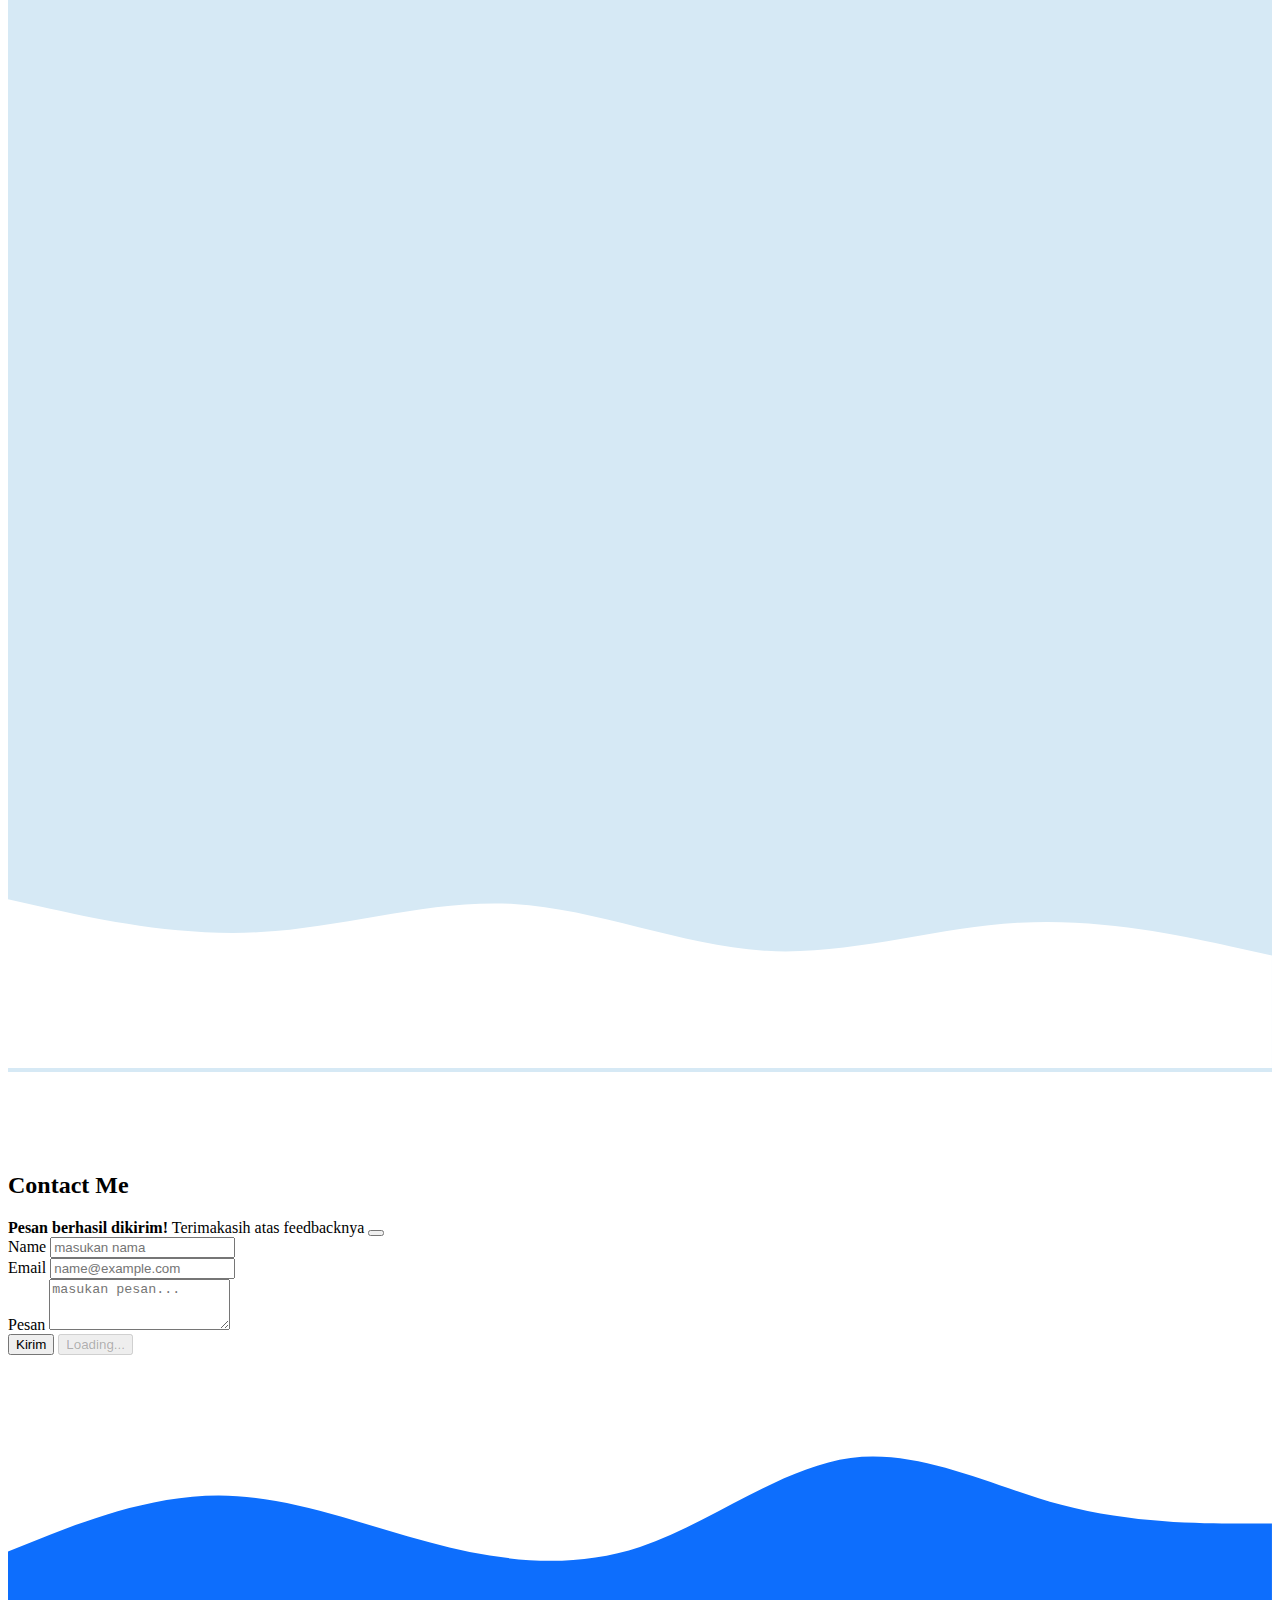
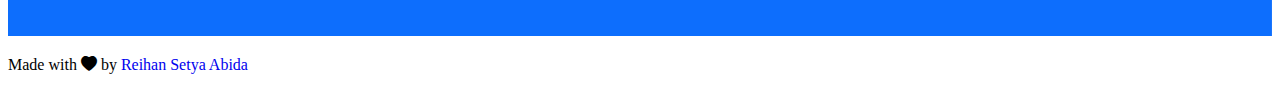
==== commit 0fe71e82: "Update index.html" ====
--- a/index.html
+++ b/index.html
@@ -49,7 +49,7 @@
 
     <!-- jumbotron -->
     <section class="jumbotron text-center mt-5 pt-5">
-        <img src="./img/profile-pic (2).png" class="img-thumbnail rounded-circle" alt="" width="200">
+        <img src="./img/poto1.png" class="img-thumbnail rounded-circle" alt="" width="200">
         <h1 class="display-4">Reihan Setya Abida</h1>
         <p class="lead">Front-End Developer | UI/UX Designer</p>
         <svg xmlns="http://www.w3.org/2000/svg" viewBox="0 0 1440 320">
@@ -276,4 +276,4 @@
 
 </body>
 
-</html>+</html>
